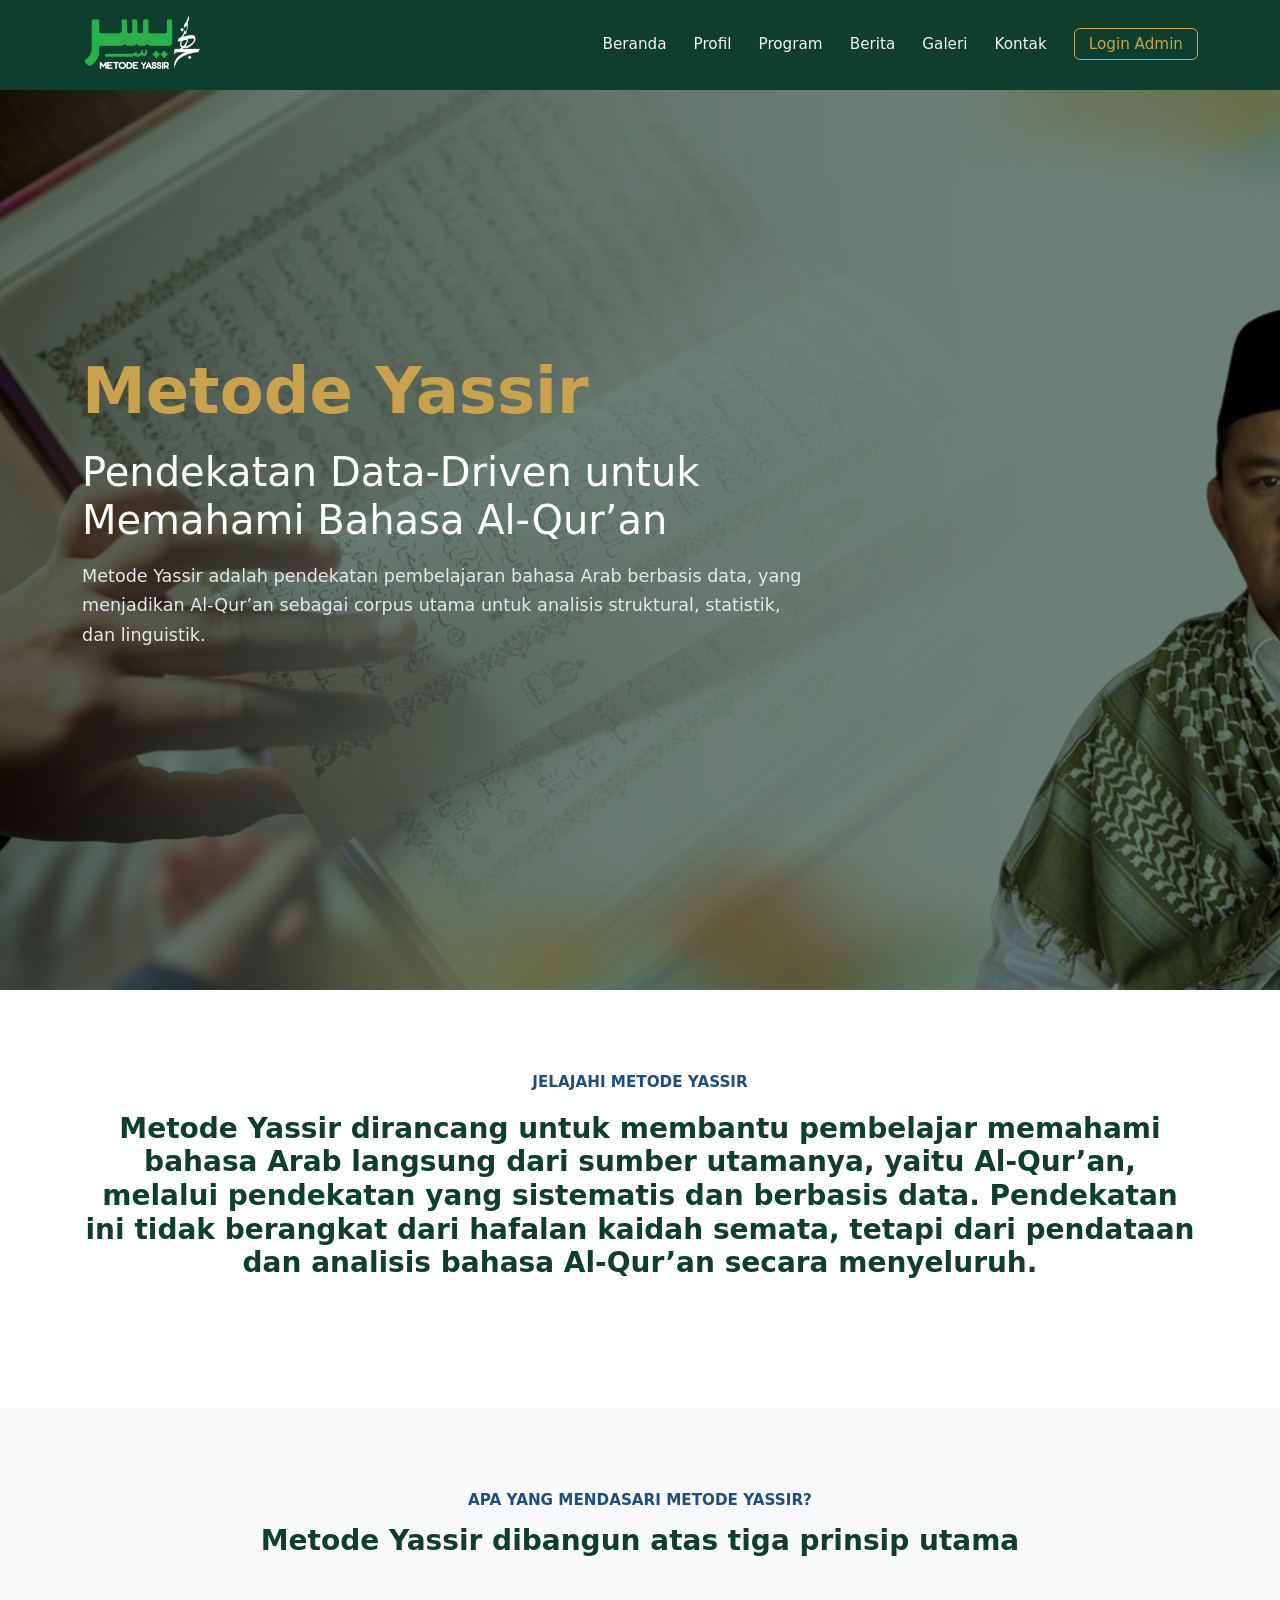
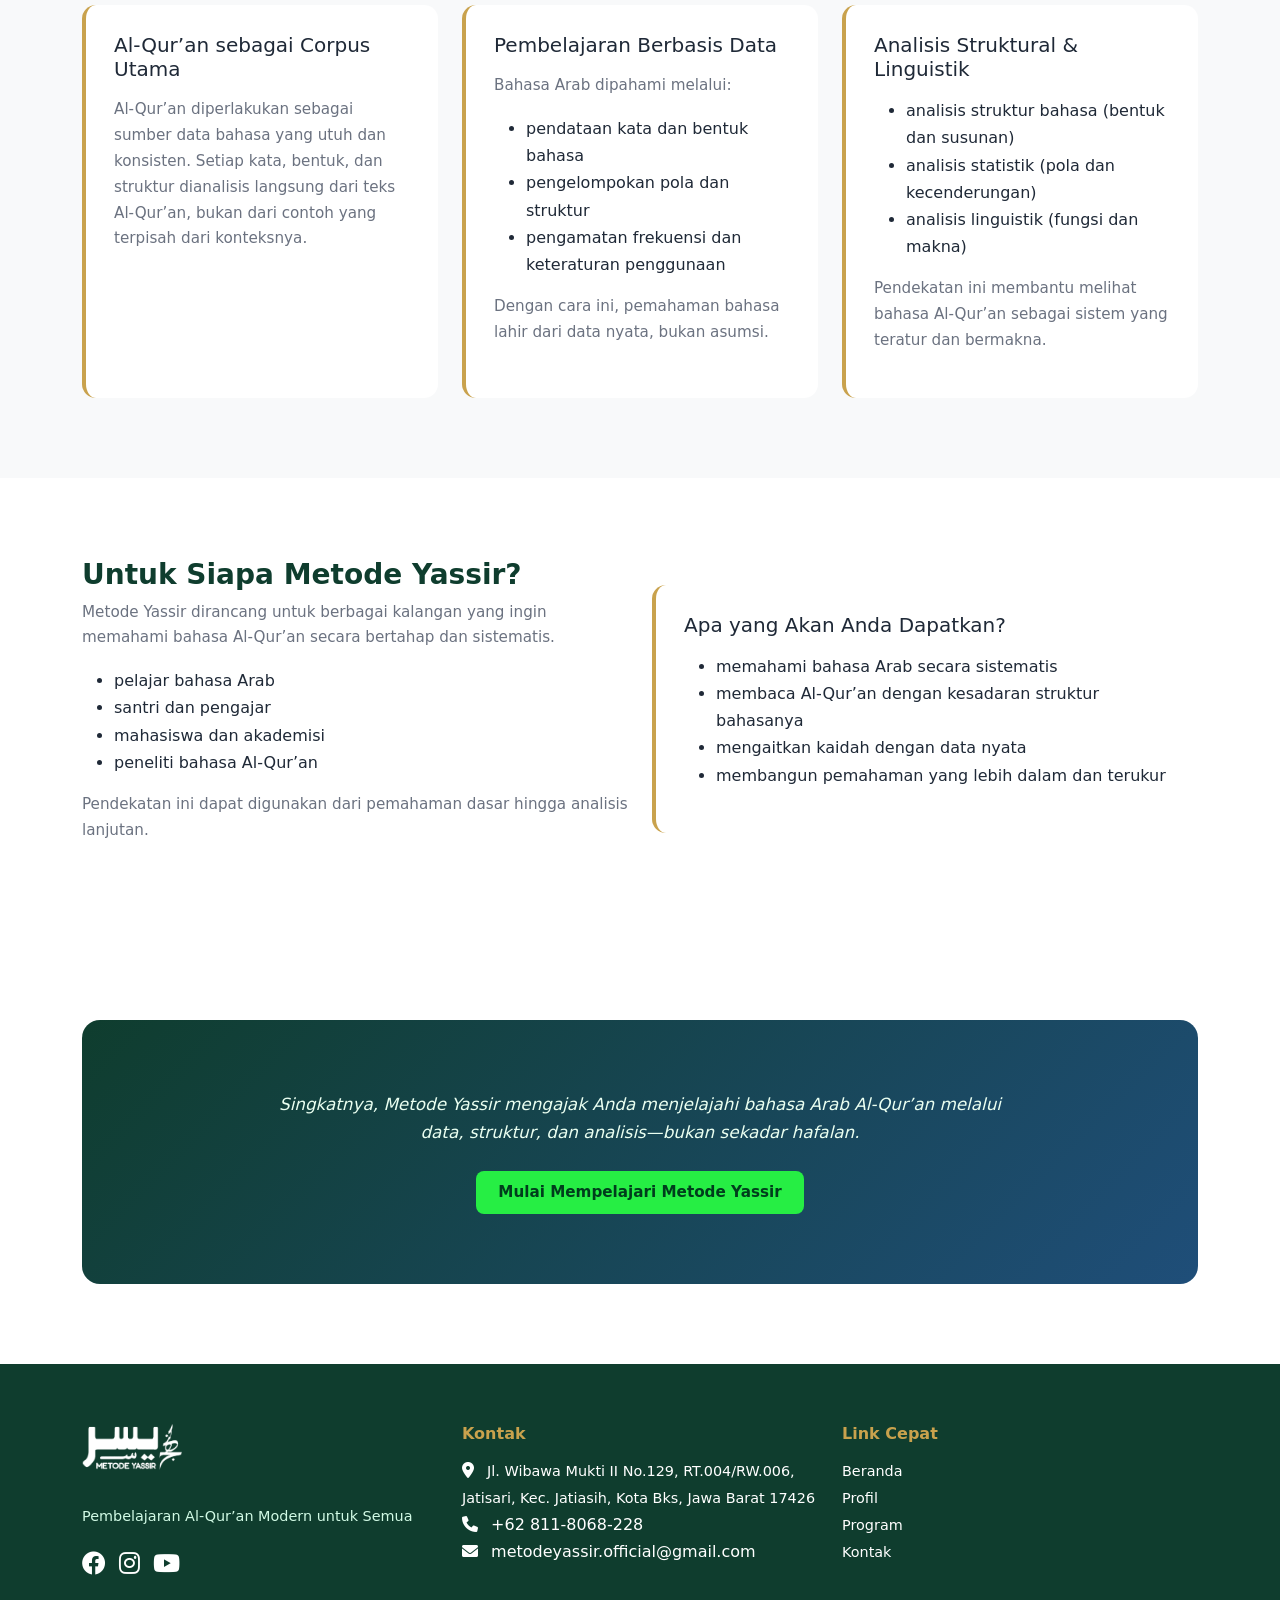
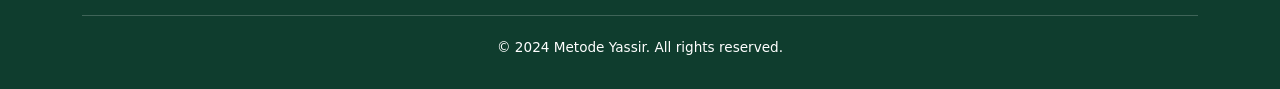
==== jelajahi.html @ 5f18600d "perbaikan" ====
<!DOCTYPE html>
<html lang="id">
<head>
  <meta charset="UTF-8">
  <title>Metode Yassir</title>
  <meta name="viewport" content="width=device-width, initial-scale=1">

  <!-- BOOTSTRAP -->
  <link href="https://cdn.jsdelivr.net/npm/bootstrap@5.3.3/dist/css/bootstrap.min.css" rel="stylesheet">
  <link rel="stylesheet" href="https://cdnjs.cloudflare.com/ajax/libs/font-awesome/6.0.0/css/all.min.css">

  <!-- CUSTOM CSS -->
  <link rel="stylesheet" href="style.css">
</head>
<body>

<!-- ================= NAVBAR ================= -->
<header class="navbar" style="background-color: #0F3D2E;">
  <div class="container d-flex justify-content-between align-items-center ">
    <div class="logo"><img src="image/12.png" alt="Logo Yassir" style="width: 120px; height: auto;"></div>
    <button class="nav-toggle d-lg-none" aria-label="Toggle navigation"><i class="fas fa-bars"></i></button>
    <nav class="text-white">
      <a href="index.html">Beranda</a>
      <a href="#">Profil</a>
      <a href="#">Program</a>
      <a href="#">Berita</a>
      <a href="#">Galeri</a>
      <a href="#">Kontak</a>
      <a href="#" class="btn-outline">Login Admin</a>
    </nav>
  </div>
</header>

<!-- ================= HERO ================= -->
<section class="hero" style="background-image: url('image/hero-bg.jpeg'); background-size: cover; background-blend-mode: overlay; background-color: rgba(30, 43, 38, 0.75);">
  <div class="hero-overlay">
    <div class="container">
      <div class="row align-items-center">
        
        <!-- HERO CONTENT -->
        <div class="col-lg-8 hero-content">
          <h1> Metode Yassir</h1>
          <h2>
           Pendekatan Data-Driven untuk Memahami Bahasa Al-Qur’an
          </h2>
          <p>
            <!-- class="hero-desc" (ini untuk menghilangkan tulisan) -->
           Metode Yassir adalah pendekatan pembelajaran bahasa Arab berbasis data, yang menjadikan Al-Qur’an sebagai corpus utama untuk analisis struktural, statistik, dan linguistik.
          </p>
        </div>
      </div>
    </div>
  </div>
</section>

<section class="section">
  <div class="container">
    <div class="text-center mb-5">
      <div class="section-title">Jelajahi Metode Yassir</div>
      <p class="mt-3 mx-auto" style="max-width:800px;">
        <h3>Metode Yassir dirancang untuk membantu pembelajar memahami bahasa Arab
        langsung dari sumber utamanya, yaitu Al-Qur’an, melalui pendekatan yang
        sistematis dan berbasis data. Pendekatan ini tidak berangkat dari hafalan
        kaidah semata, tetapi dari pendataan dan analisis bahasa Al-Qur’an secara
        menyeluruh.</h3>
      </p>
    </div>
  </div>
</section>

<section class="section bg-light">
  <div class="container">
    <div class="text-center mb-5">
        <div class="section-title">Apa yang Mendasari Metode Yassir?</div>
        <h3>Metode Yassir dibangun atas tiga prinsip utama</h3>
    </div>

    
    <div class="row g-4">
      <!-- Prinsip 1 -->
      <div class="col-md-4">
        <div class="card-custom h-100">
          <h5 class="mb-3">Al-Qur’an sebagai Corpus Utama</h5>
          <p>
            Al-Qur’an diperlakukan sebagai sumber data bahasa yang utuh dan konsisten.
            Setiap kata, bentuk, dan struktur dianalisis langsung dari teks Al-Qur’an,
            bukan dari contoh yang terpisah dari konteksnya.
          </p>
        </div>
      </div>

      <!-- Prinsip 2 -->
      <div class="col-md-4">
        <div class="card-custom h-100">
          <h5 class="mb-3">Pembelajaran Berbasis Data</h5>
          <p>Bahasa Arab dipahami melalui:</p>
          <ul>
            <li>pendataan kata dan bentuk bahasa</li>
            <li>pengelompokan pola dan struktur</li>
            <li>pengamatan frekuensi dan keteraturan penggunaan</li>
          </ul>
          <p>
            Dengan cara ini, pemahaman bahasa lahir dari data nyata, bukan asumsi.
          </p>
        </div>
      </div>

      <!-- Prinsip 3 -->
      <div class="col-md-4">
        <div class="card-custom h-100">
          <h5 class="mb-3">Analisis Struktural & Linguistik</h5>
          <ul>
            <li>analisis struktur bahasa (bentuk dan susunan)</li>
            <li>analisis statistik (pola dan kecenderungan)</li>
            <li>analisis linguistik (fungsi dan makna)</li>
          </ul>
          <p>
            Pendekatan ini membantu melihat bahasa Al-Qur’an sebagai sistem yang
            teratur dan bermakna.
          </p>
        </div>
      </div>
    </div>
  </div>
</section>

<section class="section">
  <div class="container">
    <div class="row align-items-center">
      <div class="col-lg-6 mb-4 mb-lg-0">
        <h3>Untuk Siapa Metode Yassir?</h3>
        <p>
          Metode Yassir dirancang untuk berbagai kalangan yang ingin memahami
          bahasa Al-Qur’an secara bertahap dan sistematis.
        </p>
        <ul>
          <li>pelajar bahasa Arab</li>
          <li>santri dan pengajar</li>
          <li>mahasiswa dan akademisi</li>
          <li>peneliti bahasa Al-Qur’an</li>
        </ul>
        <p>
          Pendekatan ini dapat digunakan dari pemahaman dasar hingga analisis lanjutan.
        </p>
      </div>

      <div class="col-lg-6">
        <div class="card-custom">
          <h5>Apa yang Akan Anda Dapatkan?</h5>
          <ul class="mt-3">
            <li>memahami bahasa Arab secara sistematis</li>
            <li>membaca Al-Qur’an dengan kesadaran struktur bahasanya</li>
            <li>mengaitkan kaidah dengan data nyata</li>
            <li>membangun pemahaman yang lebih dalam dan terukur</li>
          </ul>
        </div>
      </div>
    </div>
  </div>
</section>

<section class="section">
  <div class="container">
    <div class="cta">
      <p>
        Singkatnya, Metode Yassir mengajak Anda menjelajahi bahasa Arab Al-Qur’an
        melalui data, struktur, dan analisis—bukan sekadar hafalan.
      </p>
      <a href="#" class="btn btn-primary mt-4">Mulai Mempelajari Metode Yassir</a>
    </div>
  </div>
</section>



<!-- ================= FOOTER ================= -->
<footer class="footer">
  <div class="container">
    <div class="row">
      <div class="col-md-4">
        <h6><img src="image/logo-putih.png" alt="" style="width: 100px; height: auto; margin-bottom: 20px;"></h6>
        <p>Pembelajaran Al-Qur’an Modern untuk Semua</p>
        <div class="social-links">
            <a href="https://www.facebook.com/metode.yassir.75/" class="text-white me-2"><i class="fab fa-facebook"></i></a>
            <a href="https://www.instagram.com/metodeyassirofficial/" class="text-white me-2"><i class="fab fa-instagram"></i></a>
            <a href="https://www.youtube.com/@metodeyassir" class="text-white me-2"><i class="fab fa-youtube"></i></a>
        </div>
      </div>

       <div class="col-md-4">
            <h6 class="text-yellow">Kontak</h6>
            <ul class="list-unstyled">
                <li><i class="fas fa-map-marker-alt me-2"></i> <a href="https://www.google.com/maps/place/Metode+Yassir/@-6.300304,106.808999,15z/data=!4m6!3m5!1s0x2e69f7b9c6c8b4c9:0x9d3d4b5a2e2f4a4!8m2!3d-6.300304!4d106.808999!16s%2Fg%2F1t2r8r5?entry=ttu" class="text-white text-decoration: none" target="_blank" >Jl. Wibawa Mukti II No.129, RT.004/RW.006, Jatisari, Kec. Jatiasih, Kota Bks, Jawa Barat 17426 </a></li>
                <li><i class="fas fa-phone me-2"></i> +62 811-8068-228</li>
                <li><i class="fas fa-envelope me-2"></i> metodeyassir.official@gmail.com</li>
            </ul>
        </div>
        <div class="col-md-4">
            <h6 class="text-yellow link-cepat">Link Cepat</h6>
            <ul class="list-unstyled link-cepat">
                <li><a href="index.html" class="text-white">Beranda</a></li>
                <li><a href="profil.html" class="text-white">Profil</a></li>
                <li><a href="program.html" class="text-white">Program</a></li>
                <li><a href="kontak.html" class="text-white">Kontak</a></li>
            </ul>
        </div>
    </div>

    <div class="footer-bottom">
      © 2024 Metode Yassir. All rights reserved.
    </div>
  </div>
</footer>

<script>
  (function(){
    const navToggle = document.querySelector('.nav-toggle');
    const navbar = document.querySelector('.navbar');
    const navLinks = document.querySelectorAll('.navbar nav a');
    if (!navToggle || !navbar) return;
    navToggle.addEventListener('click', function(){
      navbar.classList.toggle('open');
    });
    navLinks.forEach(function(link){
      link.addEventListener('click', function(){
        navbar.classList.remove('open');
      });
    });
  })();
</script>

</body>
</html>
---- style.css ----
/* ===============================
   ROOT & GLOBAL
================================ */
:root {
  --primary: #0F3D2E;
  --primary-button1: #0F3D2E;
  --primary-accent: #C9A24D;
  --highlight: #26ee44;
  --academic: #1F4E79;

  --text-dark: #1f2937;
  --text-bright: #f3f4f6;
  --text-muted: #6b7280;
  --bg-soft: #f9fafb;
}

body {
  font-family: 'Segoe UI', system-ui, -apple-system, sans-serif;
  color: var(--text-dark);
  background-color: #ffffff;
  line-height: 1.7;
}

/* ===============================
   NAVBAR
================================ */
.navbar {
  background: #ffffff;
  border-bottom: 2px solid var(--primary);
  padding: 14px 0;
}

.navbar .logo {
  font-weight: 700;
  font-size: 1.4rem;
  color: var(--primary);
}

.navbar nav a {
  margin-left: 22px;
  font-size: 0.95rem;
  color: var(--text-bright);
  text-decoration: none;
}

.navbar nav a:hover {
  color: var(--primary-accent);
}

.btn-outline {
  padding: 6px 14px;
  border: 1px solid var(--primary-accent);
  border-radius: 6px;
  color: var(--primary-accent) !important;
  font-size: 0.9rem;
}

.btn-outline:hover {
  background: var(--primary-accent);
  color: #fff !important;
}

/* ===============================
   HERO SECTION
================================ */


.hero {
  height: 100vh;
  background: linear-gradient(
      rgba(15, 61, 46, 0.75),
      rgba(15, 61, 46, 0.75)
    ),
    /* url('hero.jpg') center/cover no-repeat; */
}

.hero-overlay {
  height: 100%;
  display: flex;
  align-items: center;
}

.hero-content {
  max-width: 900px;
  color: #ffffff;
}

.hero h1 {
  font-size: 4rem;
  font-weight: 700;
  color: var(--primary-accent);
  margin-top: -60px;
}

.hero h2 {
  font-size: 2.5rem;
  font-weight: 400;
  margin: 18px 0;
}

.hero p {
  font-size: 1.1rem;
  color: #e5e7eb;
}


/* ===============================
   BUTTONS
================================ */
.btn-primary {
  background: var(--highlight);
  border: none;
  color: #003d1c;
  padding: 10px 22px;
  border-radius: 8px;
  font-size: 0.95rem;
  font-weight: 600;
}

.btn-primary:hover {
  background: #1dd63a;
}

.btn-secondary {
  background: transparent;
  border: 1px solid var(--primary-accent);
  padding: 10px 22px;
  border-radius: 8px;
  color: white;
  margin-left: 10px;
}

.btn-secondary:hover {
  background: var(--primary-accent);
  color: #ffffff;
}

.btn-primary-button1 {
  background: var(--primary-button1);
  border: 1px solid white;
  color: #ffffff;
  padding: 10px 22px;
  border-radius: 8px;
  font-size: 0.95rem;
  font-weight: 600;
}

.btn-primary-button1:hover {
  background: #C9A24D;
  border-radius: 8px;
}
/* ===============================
   SECTION
================================ */
.section {
  padding: 80px 0;
}

.section-title {
  color: var(--academic);
  font-weight: 600;
  font-size: 0.95rem;
  text-transform: uppercase;
  margin-bottom: 10px;
}

.section h3 {
  color: var(--primary);
  font-weight: 600;
}

.section p {
  color: var(--text-muted);
  font-size: 0.95rem;
}

/* ===============================
   CARD
================================ */
.card-custom {
  background: #ffffff;
  border-radius: 14px;
  padding: 28px;
  border-left: 4px solid var(--primary-accent);
  height: 100%;
  transition: 0.3s ease;
}

.card-custom:hover {
  transform: translateY(-4px);
  box-shadow: 0 12px 28px rgba(15, 61, 46, 0.12);
}

.card-number {
  width: 38px;
  height: 38px;
  background: var(--primary);
  color: var(--primary-accent);
  border-radius: 50%;
  display: flex;
  align-items: center;
  justify-content: center;
  font-weight: 700;
  margin-bottom: 14px;
}

/* ===============================
   CTA
================================ */
.cta {
  background: linear-gradient(135deg, #0F3D2E, #1F4E79);
  padding: 70px 20px;
  border-radius: 18px;
  text-align: center;
}

.cta p {
  font-size: 1.05rem;
  font-style: italic;
  color: #eafff1;
  max-width: 760px;
  margin: auto;
}

/* ===============================
   FOOTER
================================ */
.footer {
  background: var(--primary);
  color: #ffffff;
  padding: 60px 0 30px;
}

.footer h6 {
  font-weight: 600;
  margin-bottom: 14px;
  color: var(--primary-accent);
}

.footer p,
.footer a {
  font-size: 0.9rem;
  color: #d1fae5;
  text-decoration: none;
}

.footer a:hover {
  text-decoration: underline;
  color: var(--highlight);
}

.footer-bottom {
  border-top: 1px solid rgba(255,255,255,0.2);
  margin-top: 30px;
  padding-top: 20px;
  font-size: 0.85rem;
  text-align: center;
}

.social-links a {
    font-size: 1.5rem;
    margin-right: 1rem;
}

/* ===============================
   RESPONSIVE
================================ */

/* ====== LARGE DESKTOP (≥1400px) ====== */
@media screen and (min-width: 1400px) {
  .hero h1 {
    font-size: 4.5rem;
  }

  .hero h2 {
    font-size: 2.7rem;
  }

  .hero-content {
    max-width: 1000px;
  }
}

/* ====== DESKTOP / LAPTOP (≤1200px) ====== */
@media screen and (max-width: 1200px) {
  .hero h1 {
    font-size: 3.5rem;
  }

  .hero h2 {
    font-size: 2.2rem;
  }

  .hero-content {
    max-width: 800px;
  }
}

/* ====== TABLET LANDSCAPE (≤992px) ====== */
@media screen and (max-width: 992px) {
  .hero {
    height: auto;
    padding: 120px 0;
  }

  .hero h1 {
    font-size: 3rem;
    margin-top: 0;
  }

  .hero h2 {
    font-size: 1.8rem;
  }

  .hero p {
    font-size: 1rem;
  }

  .section {
    padding: 60px 0;
  }

  .navbar nav a {
    margin-left: 14px;
  }
}

/* ====== TABLET PORTRAIT (≤768px) ====== */
@media screen and (max-width: 768px) {
  .hero {
    padding: 100px 0 80px;
    text-align: center;
  }

  .hero-overlay {
    align-items: flex-start;
  }

  .hero-content {
    max-width: 100%;
  }

  .hero h1 {
    font-size: 2.4rem;
  }

  .hero h2 {
    font-size: 1.4rem;
  }

  .hero p {
    font-size: 0.95rem;
  }

  .btn-secondary {
    margin-left: 0;
    margin-top: 10px;
  }

  .card-custom {
    padding: 22px;
  }

  .cta {
    padding: 50px 20px;
  }

  .cta p {
    font-size: 1rem;
  }

  /* Hide specific hero paragraph on tablet/phone */
  .hero-desc {
    display: none;
  }

  /* Mobile navbar: show toggle, hide inline nav */
  .navbar {
    position: relative;
  }

  .navbar nav {
    display: none;
  }

  /* When navbar has .open, show a stacked mobile menu */
  .navbar.open nav {
    display: block;
    position: absolute;
    left: 0;
    right: 0;
    top: 100%;
    background: rgba(15, 61, 46, 0.98);
    padding: 12px 16px 18px;
    z-index: 60;
  }

  .navbar.open nav a {
    display: block;
    margin: 10px 0;
    color: #fff;
    font-size: 1rem;
  }

  .navbar.open .btn-outline {
    display: inline-block;
    margin-top: 8px;
  }
}

/* ====== MOBILE (≤576px) ====== */
@media screen and (max-width: 576px) {
  body {
    line-height: 1.6;
  }

  .hero {
    padding: 90px 0 70px;
  }

  .hero h1 {
    font-size: 2rem;
  }

  .hero h2 {
    font-size: 1.2rem;
  }

  .hero p {
    font-size: 0.9rem;
  }

  .btn-primary,
  .btn-secondary,
  .btn-primary-button1 {
    width: 100%;
    text-align: center;
  }

  .section {
    padding: 50px 0;
  }

  .footer {
    text-align: center;
  }

  .social-links {
    margin-top: 20px;
  }

  .social-links a {
    margin-right: 0.75rem;
  }
}

/* ====== SMALL MOBILE (≤400px) ====== */
@media screen and (max-width: 400px) {
  .hero h1 {
    font-size: 1.8rem;
  }

  .hero h2 {
    font-size: 1.05rem;
  }

  .hero p {
    font-size: 0.85rem;
  }
}
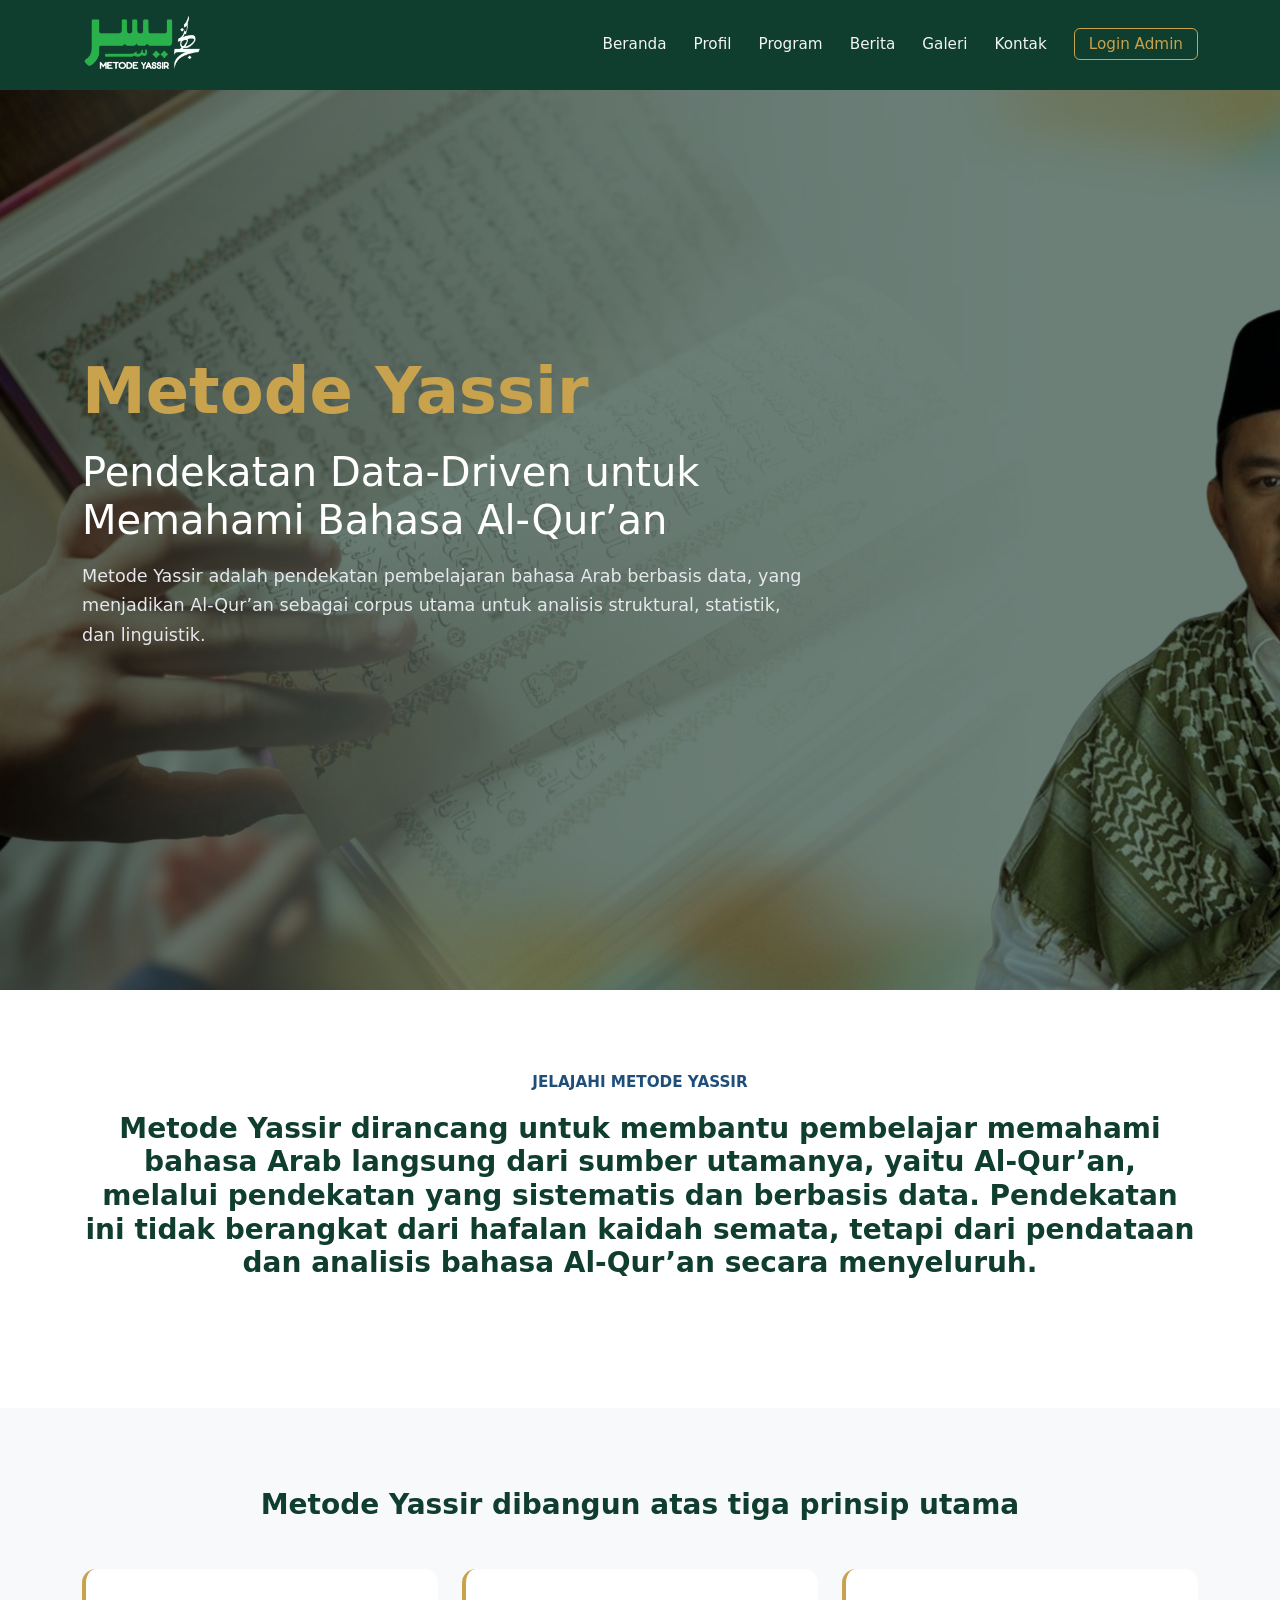
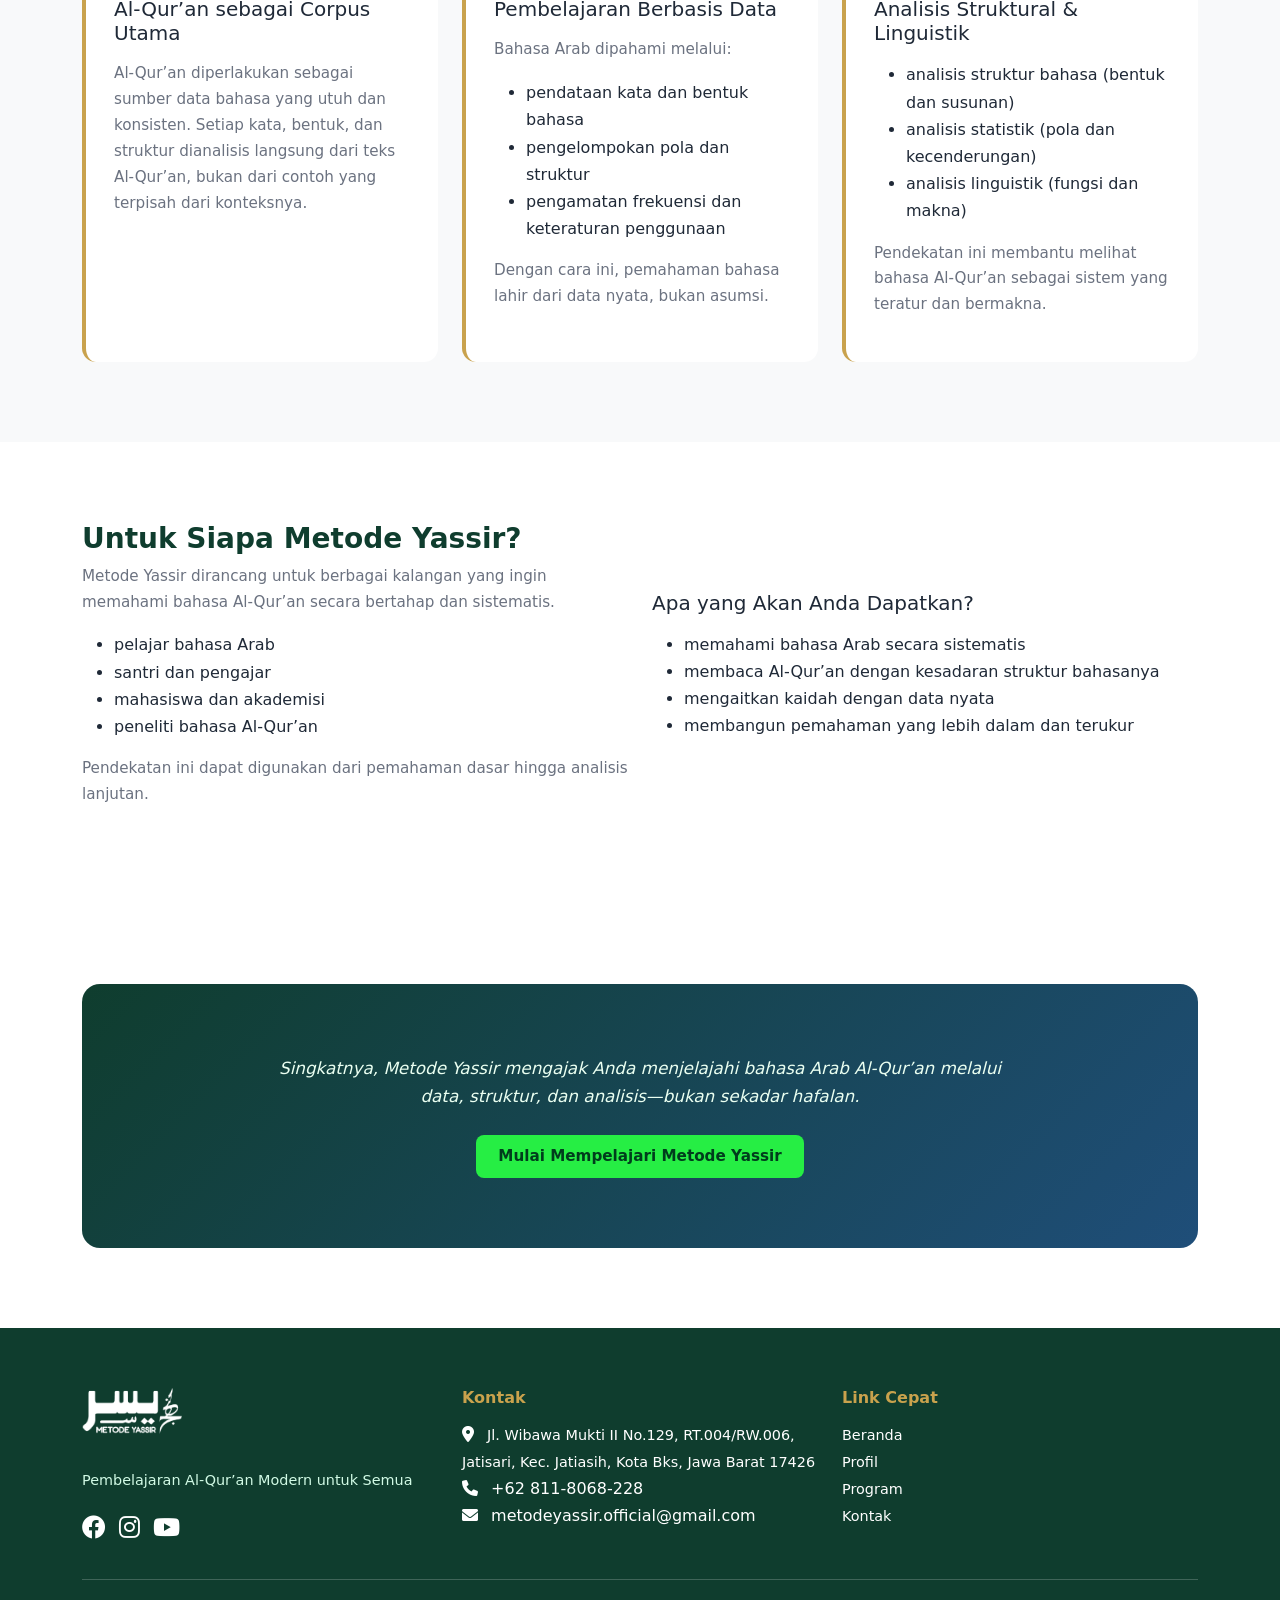
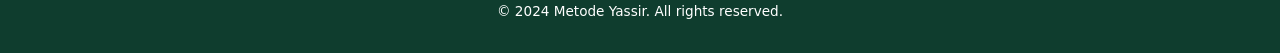
==== commit cd6a8ec8: "modifikasi" ====
--- a/jelajahi.html
+++ b/jelajahi.html
@@ -33,183 +33,166 @@
 
 <!-- ================= HERO ================= -->
 <section class="hero" style="background-image: url('image/hero-bg.jpeg'); background-size: cover; background-blend-mode: overlay; background-color: rgba(30, 43, 38, 0.75);">
-  <div class="hero-overlay">
-    <div class="container">
-      <div class="row align-items-center">
-        
-        <!-- HERO CONTENT -->
-        <div class="col-lg-8 hero-content">
-          <h1> Metode Yassir</h1>
-          <h2>
-           Pendekatan Data-Driven untuk Memahami Bahasa Al-Qur’an
-          </h2>
-          <p>
-            <!-- class="hero-desc" (ini untuk menghilangkan tulisan) -->
-           Metode Yassir adalah pendekatan pembelajaran bahasa Arab berbasis data, yang menjadikan Al-Qur’an sebagai corpus utama untuk analisis struktural, statistik, dan linguistik.
-          </p>
-        </div>
-      </div>
-    </div>
-  </div>
+    <div class="hero-overlay">
+        <div class="container">
+            <div class="row align-items-center">
+
+                <!-- HERO CONTENT -->
+                <div class="col-lg-8 hero-content">
+                    <h1> Metode Yassir</h1>
+                    <h2>Pendekatan Data-Driven untuk Memahami Bahasa Al-Qur’an</h2>
+                    <p class="hero-desc"><!-- class="hero-desc" (ini untuk menghilangkan tulisan) -->Metode Yassir adalah pendekatan pembelajaran bahasa Arab berbasis data, yang menjadikan Al-Qur’an sebagai corpus utama untuk analisis struktural, statistik, dan linguistik.</p>
+                </div>
+            </div>
+        </div>
+    </div>
 </section>
 
 <section class="section">
-  <div class="container">
+<div class="container">
     <div class="text-center mb-5">
-      <div class="section-title">Jelajahi Metode Yassir</div>
-      <p class="mt-3 mx-auto" style="max-width:800px;">
-        <h3>Metode Yassir dirancang untuk membantu pembelajar memahami bahasa Arab
-        langsung dari sumber utamanya, yaitu Al-Qur’an, melalui pendekatan yang
-        sistematis dan berbasis data. Pendekatan ini tidak berangkat dari hafalan
-        kaidah semata, tetapi dari pendataan dan analisis bahasa Al-Qur’an secara
-        menyeluruh.</h3>
-      </p>
-    </div>
-  </div>
+        <div class="section-title">Jelajahi Metode Yassir</div>
+        <p class="mt-3 mx-auto" style="max-width:800px;">
+            <h3>Metode Yassir dirancang untuk membantu pembelajar memahami bahasa Arab
+            langsung dari sumber utamanya, yaitu Al-Qur’an, melalui pendekatan yang
+            sistematis dan berbasis data. Pendekatan ini tidak berangkat dari hafalan
+            kaidah semata, tetapi dari pendataan dan analisis bahasa Al-Qur’an secara
+            menyeluruh.</h3>
+        </p>
+    </div>
+</div>
 </section>
 
 <section class="section bg-light">
-  <div class="container">
-    <div class="text-center mb-5">
-        <div class="section-title">Apa yang Mendasari Metode Yassir?</div>
-        <h3>Metode Yassir dibangun atas tiga prinsip utama</h3>
-    </div>
-
-    
-    <div class="row g-4">
-      <!-- Prinsip 1 -->
-      <div class="col-md-4">
-        <div class="card-custom h-100">
-          <h5 class="mb-3">Al-Qur’an sebagai Corpus Utama</h5>
-          <p>
-            Al-Qur’an diperlakukan sebagai sumber data bahasa yang utuh dan konsisten.
-            Setiap kata, bentuk, dan struktur dianalisis langsung dari teks Al-Qur’an,
-            bukan dari contoh yang terpisah dari konteksnya.
-          </p>
-        </div>
-      </div>
-
-      <!-- Prinsip 2 -->
-      <div class="col-md-4">
-        <div class="card-custom h-100">
-          <h5 class="mb-3">Pembelajaran Berbasis Data</h5>
-          <p>Bahasa Arab dipahami melalui:</p>
-          <ul>
-            <li>pendataan kata dan bentuk bahasa</li>
-            <li>pengelompokan pola dan struktur</li>
-            <li>pengamatan frekuensi dan keteraturan penggunaan</li>
-          </ul>
-          <p>
-            Dengan cara ini, pemahaman bahasa lahir dari data nyata, bukan asumsi.
-          </p>
-        </div>
-      </div>
-
-      <!-- Prinsip 3 -->
-      <div class="col-md-4">
-        <div class="card-custom h-100">
-          <h5 class="mb-3">Analisis Struktural & Linguistik</h5>
-          <ul>
-            <li>analisis struktur bahasa (bentuk dan susunan)</li>
-            <li>analisis statistik (pola dan kecenderungan)</li>
-            <li>analisis linguistik (fungsi dan makna)</li>
-          </ul>
-          <p>
-            Pendekatan ini membantu melihat bahasa Al-Qur’an sebagai sistem yang
-            teratur dan bermakna.
-          </p>
-        </div>
-      </div>
-    </div>
-  </div>
+    <div class="container">
+        <div class="text-center mb-5">
+            <!-- <div class="section-title">Apa yang Mendasari Metode Yassir?</div> -->
+            <h3>Metode Yassir dibangun atas tiga prinsip utama</h3>
+        </div>
+
+
+        <div class="row g-4">
+            <!-- Prinsip 1 -->
+            <div class="col-md-4">
+                <div class="card-custom h-100">
+                    <h5 class="mb-3">Al-Qur’an sebagai Corpus Utama</h5>
+                    <p>
+                        Al-Qur’an diperlakukan sebagai sumber data bahasa yang utuh dan konsisten.
+                        Setiap kata, bentuk, dan struktur dianalisis langsung dari teks Al-Qur’an,
+                        bukan dari contoh yang terpisah dari konteksnya.
+                    </p>
+                </div>
+            </div>
+
+            <!-- Prinsip 2 -->
+            <div class="col-md-4">
+                <div class="card-custom h-100">
+                    <h5 class="mb-3">Pembelajaran Berbasis Data</h5>
+                    <p>Bahasa Arab dipahami melalui:</p>
+                    <ul>
+                        <li>pendataan kata dan bentuk bahasa</li>
+                        <li>pengelompokan pola dan struktur</li>
+                        <li>pengamatan frekuensi dan keteraturan penggunaan</li>
+                    </ul>
+                    <p>Dengan cara ini, pemahaman bahasa lahir dari data nyata, bukan asumsi.</p>
+                </div>
+            </div>
+
+            <!-- Prinsip 3 -->
+            <div class="col-md-4">
+                <div class="card-custom h-100">
+                    <h5 class="mb-3">Analisis Struktural & Linguistik</h5>
+                    <ul>
+                        <li>analisis struktur bahasa (bentuk dan susunan)</li>
+                        <li>analisis statistik (pola dan kecenderungan)</li>
+                        <li>analisis linguistik (fungsi dan makna)</li>
+                    </ul>
+                    <p>Pendekatan ini membantu melihat bahasa Al-Qur’an sebagai sistem yang teratur dan bermakna.</p>
+                </div>
+            </div>
+        </div>
+    </div>
 </section>
 
 <section class="section">
-  <div class="container">
-    <div class="row align-items-center">
-      <div class="col-lg-6 mb-4 mb-lg-0">
-        <h3>Untuk Siapa Metode Yassir?</h3>
-        <p>
-          Metode Yassir dirancang untuk berbagai kalangan yang ingin memahami
-          bahasa Al-Qur’an secara bertahap dan sistematis.
-        </p>
-        <ul>
-          <li>pelajar bahasa Arab</li>
-          <li>santri dan pengajar</li>
-          <li>mahasiswa dan akademisi</li>
-          <li>peneliti bahasa Al-Qur’an</li>
-        </ul>
-        <p>
-          Pendekatan ini dapat digunakan dari pemahaman dasar hingga analisis lanjutan.
-        </p>
-      </div>
-
-      <div class="col-lg-6">
-        <div class="card-custom">
-          <h5>Apa yang Akan Anda Dapatkan?</h5>
-          <ul class="mt-3">
-            <li>memahami bahasa Arab secara sistematis</li>
-            <li>membaca Al-Qur’an dengan kesadaran struktur bahasanya</li>
-            <li>mengaitkan kaidah dengan data nyata</li>
-            <li>membangun pemahaman yang lebih dalam dan terukur</li>
-          </ul>
-        </div>
-      </div>
-    </div>
-  </div>
+    <div class="container">
+        <div class="row align-items-center">
+            <div class="col-lg-6 mb-4 mb-lg-0">
+                <h3>Untuk Siapa Metode Yassir?</h3>
+                <p> Metode Yassir dirancang untuk berbagai kalangan yang ingin memahami bahasa Al-Qur’an secara bertahap dan sistematis.</p>
+                <ul>
+                    <li>pelajar bahasa Arab</li>
+                    <li>santri dan pengajar</li>
+                    <li>mahasiswa dan akademisi</li>
+                    <li>peneliti bahasa Al-Qur’an</li>
+                </ul>
+                <p>Pendekatan ini dapat digunakan dari pemahaman dasar hingga analisis lanjutan.</p>
+            </div>
+
+            <div class="col-lg-6">
+                <h5>Apa yang Akan Anda Dapatkan?</h5>
+                <ul class="mt-3">
+                    <li>memahami bahasa Arab secara sistematis</li>
+                    <li>membaca Al-Qur’an dengan kesadaran struktur bahasanya</li>
+                    <li>mengaitkan kaidah dengan data nyata</li>
+                    <li>membangun pemahaman yang lebih dalam dan terukur</li>
+                </ul>
+            </div>
+        </div>
+    </div>
 </section>
 
 <section class="section">
-  <div class="container">
-    <div class="cta">
-      <p>
-        Singkatnya, Metode Yassir mengajak Anda menjelajahi bahasa Arab Al-Qur’an
-        melalui data, struktur, dan analisis—bukan sekadar hafalan.
-      </p>
-      <a href="#" class="btn btn-primary mt-4">Mulai Mempelajari Metode Yassir</a>
-    </div>
-  </div>
+    <div class="container">
+        <div class="cta">
+            <p>
+                Singkatnya, Metode Yassir mengajak Anda menjelajahi bahasa Arab Al-Qur’an
+                melalui data, struktur, dan analisis—bukan sekadar hafalan.
+            </p>
+            <a href="#" class="btn btn-primary mt-4">Mulai Mempelajari Metode Yassir</a>
+        </div>
+    </div>
 </section>
 
 
 
 <!-- ================= FOOTER ================= -->
 <footer class="footer">
-  <div class="container">
-    <div class="row">
-      <div class="col-md-4">
-        <h6><img src="image/logo-putih.png" alt="" style="width: 100px; height: auto; margin-bottom: 20px;"></h6>
-        <p>Pembelajaran Al-Qur’an Modern untuk Semua</p>
-        <div class="social-links">
-            <a href="https://www.facebook.com/metode.yassir.75/" class="text-white me-2"><i class="fab fa-facebook"></i></a>
-            <a href="https://www.instagram.com/metodeyassirofficial/" class="text-white me-2"><i class="fab fa-instagram"></i></a>
-            <a href="https://www.youtube.com/@metodeyassir" class="text-white me-2"><i class="fab fa-youtube"></i></a>
-        </div>
-      </div>
-
-       <div class="col-md-4">
-            <h6 class="text-yellow">Kontak</h6>
-            <ul class="list-unstyled">
-                <li><i class="fas fa-map-marker-alt me-2"></i> <a href="https://www.google.com/maps/place/Metode+Yassir/@-6.300304,106.808999,15z/data=!4m6!3m5!1s0x2e69f7b9c6c8b4c9:0x9d3d4b5a2e2f4a4!8m2!3d-6.300304!4d106.808999!16s%2Fg%2F1t2r8r5?entry=ttu" class="text-white text-decoration: none" target="_blank" >Jl. Wibawa Mukti II No.129, RT.004/RW.006, Jatisari, Kec. Jatiasih, Kota Bks, Jawa Barat 17426 </a></li>
-                <li><i class="fas fa-phone me-2"></i> +62 811-8068-228</li>
-                <li><i class="fas fa-envelope me-2"></i> metodeyassir.official@gmail.com</li>
-            </ul>
-        </div>
-        <div class="col-md-4">
-            <h6 class="text-yellow link-cepat">Link Cepat</h6>
-            <ul class="list-unstyled link-cepat">
-                <li><a href="index.html" class="text-white">Beranda</a></li>
-                <li><a href="profil.html" class="text-white">Profil</a></li>
-                <li><a href="program.html" class="text-white">Program</a></li>
-                <li><a href="kontak.html" class="text-white">Kontak</a></li>
-            </ul>
-        </div>
-    </div>
-
-    <div class="footer-bottom">
-      © 2024 Metode Yassir. All rights reserved.
-    </div>
-  </div>
+    <div class="container">
+        <div class="row">
+            <div class="col-md-4">
+                <h6><img src="image/logo-putih.png" alt="" style="width: 100px; height: auto; margin-bottom: 20px;"></h6>
+                <p>Pembelajaran Al-Qur’an Modern untuk Semua</p>
+                <div class="social-links">
+                    <a href="https://www.facebook.com/metode.yassir.75/" class="text-white me-2"><i class="fab fa-facebook"></i></a>
+                    <a href="https://www.instagram.com/metodeyassirofficial/" class="text-white me-2"><i class="fab fa-instagram"></i></a>
+                    <a href="https://www.youtube.com/@metodeyassir" class="text-white me-2"><i class="fab fa-youtube"></i></a>
+                </div>
+            </div>
+
+            <div class="col-md-4">
+                <h6 class="text-yellow">Kontak</h6>
+                <ul class="list-unstyled">
+                    <li><i class="fas fa-map-marker-alt me-2"></i> <a href="https://www.google.com/maps/place/Metode+Yassir/@-6.300304,106.808999,15z/data=!4m6!3m5!1s0x2e69f7b9c6c8b4c9:0x9d3d4b5a2e2f4a4!8m2!3d-6.300304!4d106.808999!16s%2Fg%2F1t2r8r5?entry=ttu" class="text-white text-decoration: none" target="_blank" >Jl. Wibawa Mukti II No.129, RT.004/RW.006, Jatisari, Kec. Jatiasih, Kota Bks, Jawa Barat 17426 </a></li>
+                    <li><i class="fas fa-phone me-2"></i> +62 811-8068-228</li>
+                    <li><i class="fas fa-envelope me-2"></i> metodeyassir.official@gmail.com</li>
+                </ul>
+            </div>
+            <div class="col-md-4">
+                <h6 class="text-yellow link-cepat">Link Cepat</h6>
+                <ul class="list-unstyled link-cepat">
+                    <li><a href="index.html" class="text-white">Beranda</a></li>
+                    <li><a href="profil.html" class="text-white">Profil</a></li>
+                    <li><a href="program.html" class="text-white">Program</a></li>
+                    <li><a href="kontak.html" class="text-white">Kontak</a></li>
+                </ul>
+            </div>
+        </div>
+
+        <div class="footer-bottom">
+        © 2024 Metode Yassir. All rights reserved.
+        </div>
+    </div>
 </footer>
 
 <script>
--- a/style.css
+++ b/style.css
@@ -34,6 +34,7 @@
   font-weight: 700;
   font-size: 1.4rem;
   color: var(--primary);
+  
 }
 
 .navbar nav a {
@@ -149,6 +150,7 @@
   background: #C9A24D;
   border-radius: 8px;
 }
+
 /* ===============================
    SECTION
 ================================ */
@@ -377,6 +379,7 @@
   /* Mobile navbar: show toggle, hide inline nav */
   .navbar {
     position: relative;
+
   }
 
   .navbar nav {
@@ -452,6 +455,8 @@
   .social-links a {
     margin-right: 0.75rem;
   }
+
+ 
 }
 
 /* ====== SMALL MOBILE (≤400px) ====== */
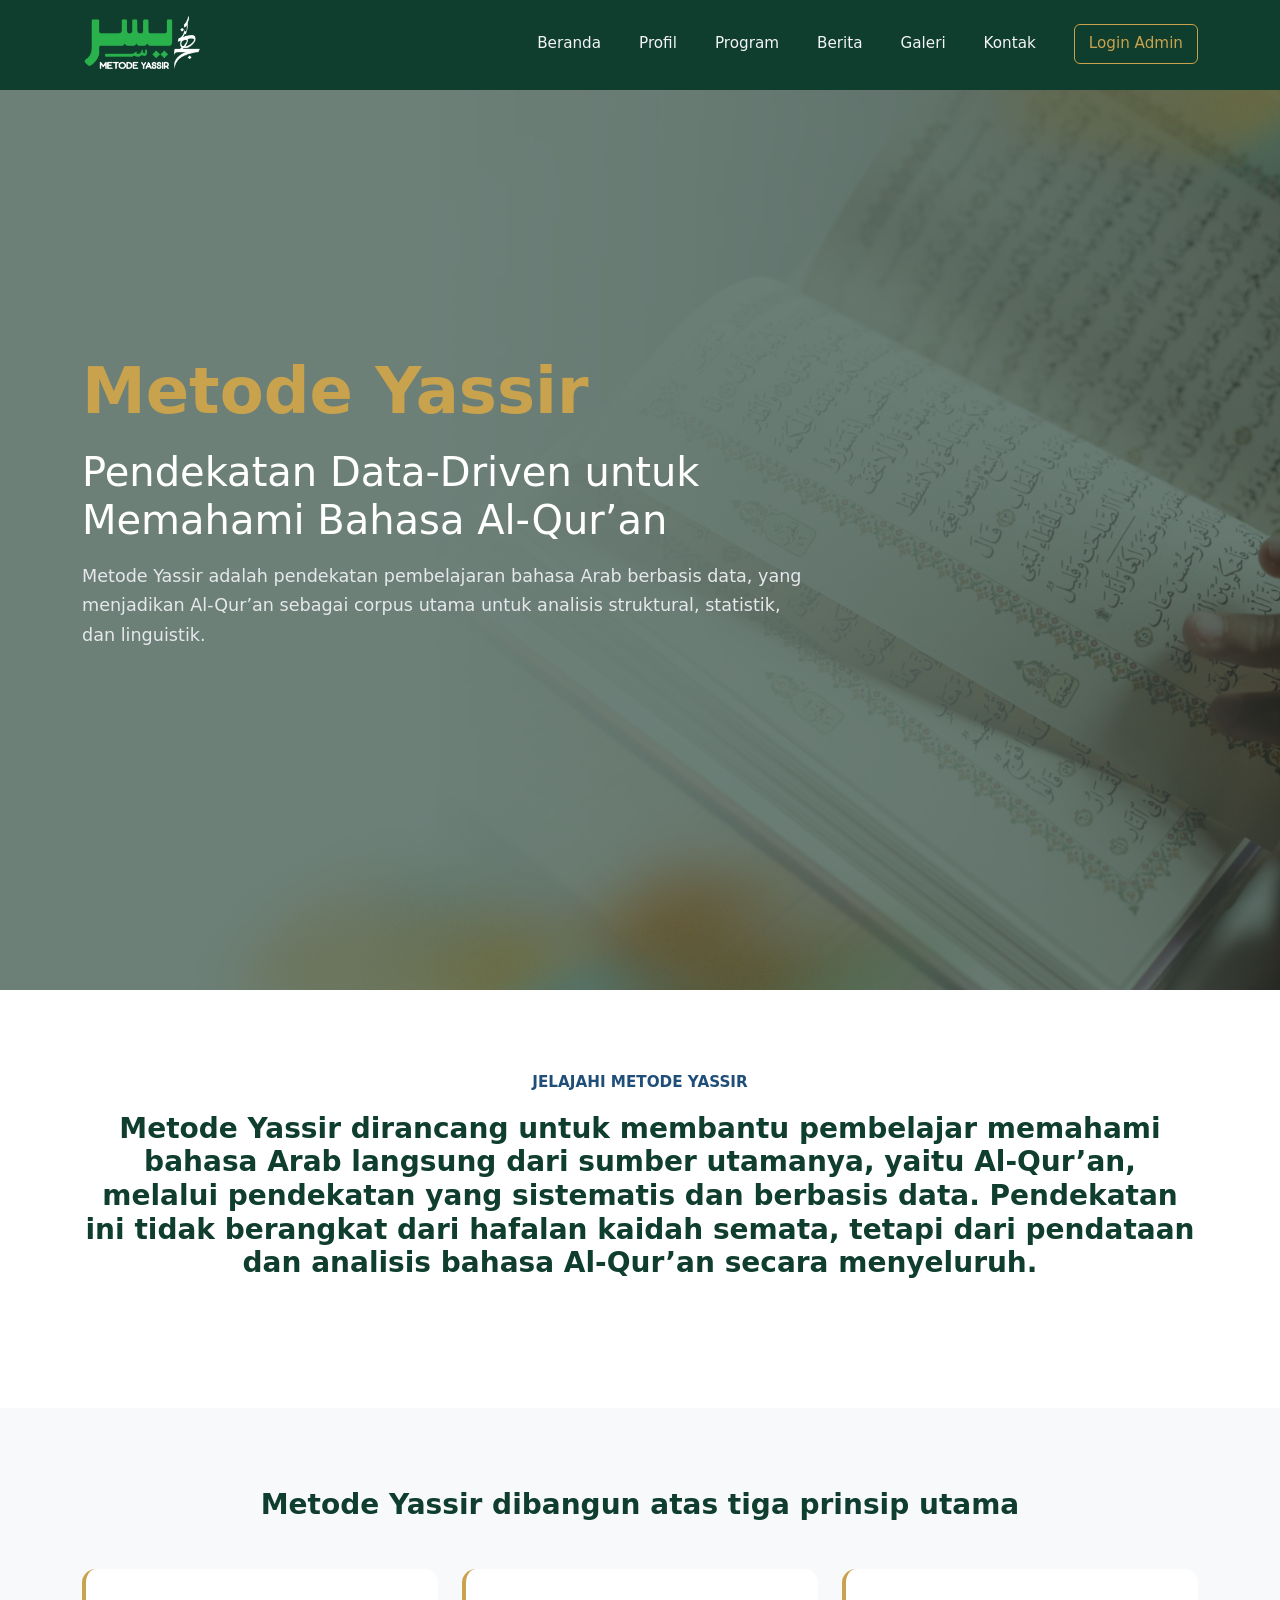
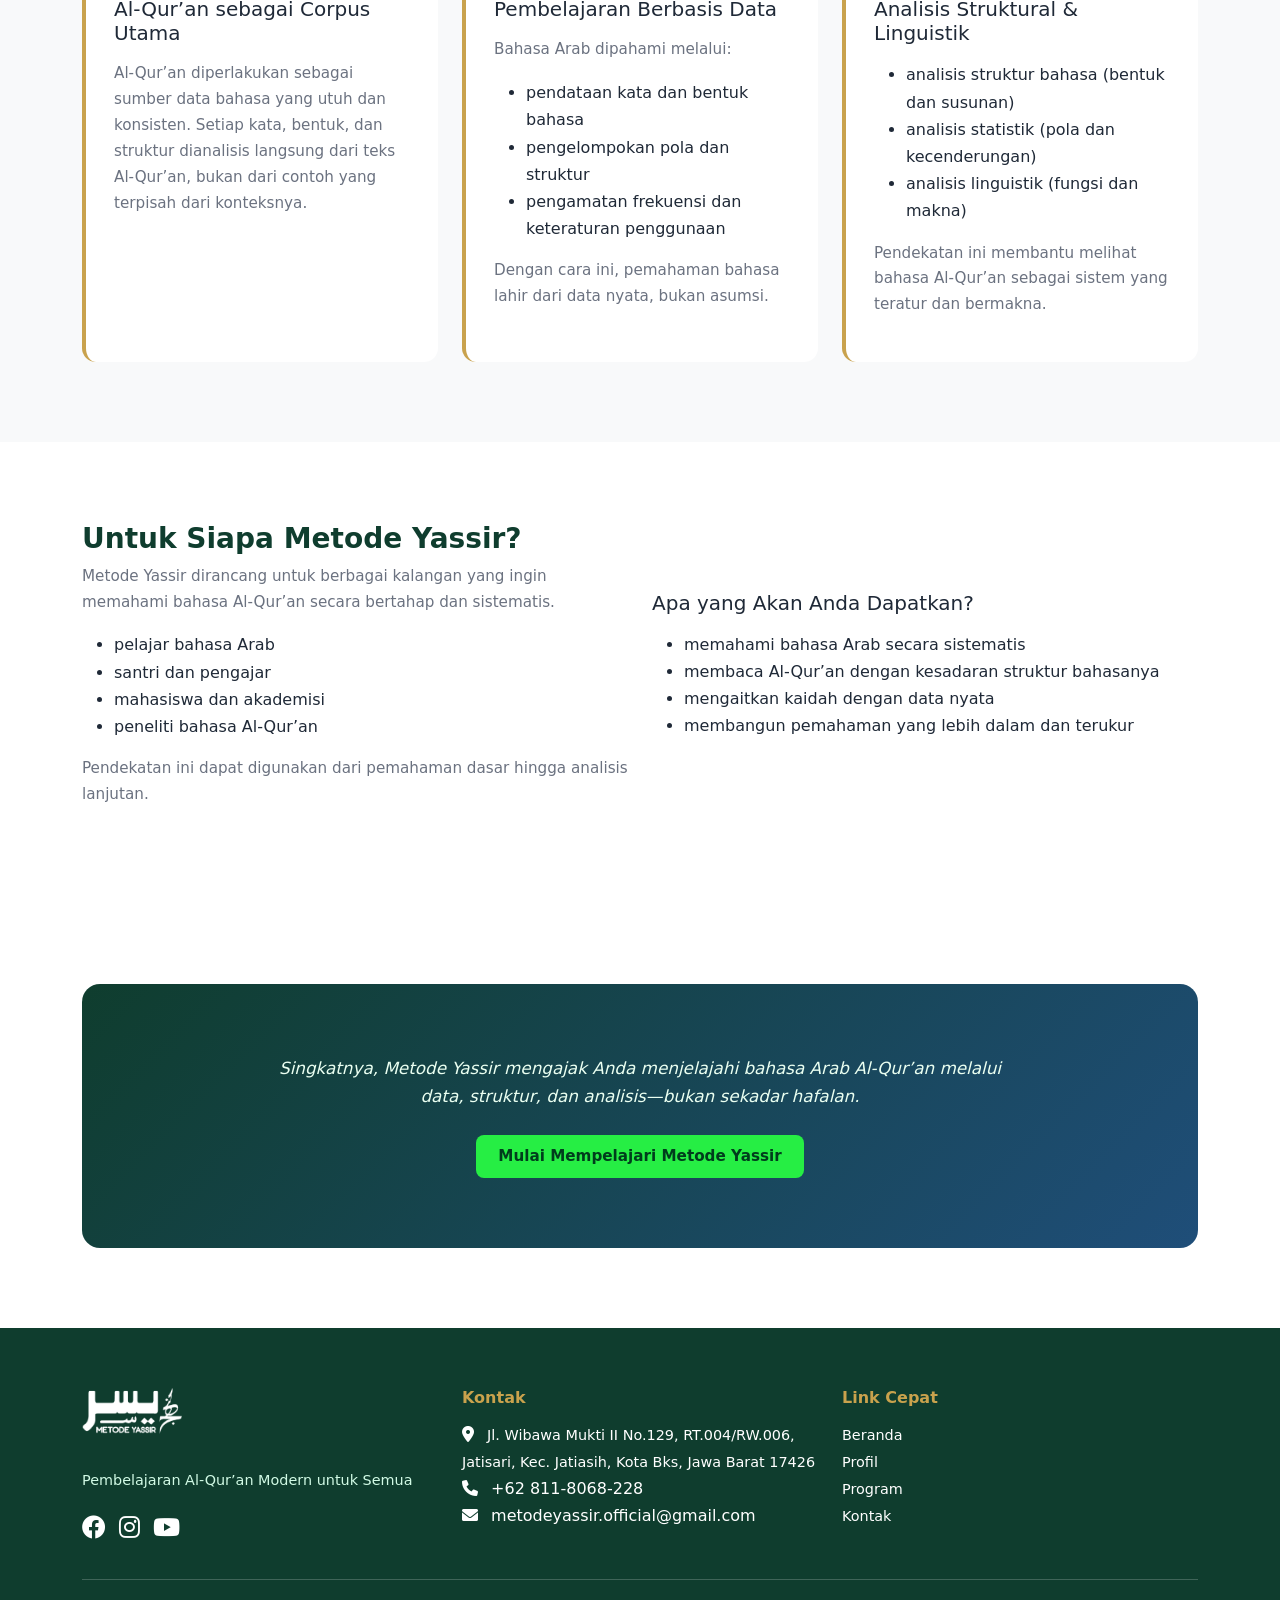
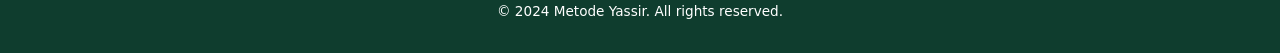
==== commit 8bfa20de: "perbaiki togle navbar header" ====
--- a/jelajahi.html
+++ b/jelajahi.html
@@ -11,15 +11,40 @@
 
   <!-- CUSTOM CSS -->
   <link rel="stylesheet" href="style.css">
+
+  <!-- tambahan: CSS kecil untuk toggle navbar di layar kecil -->
+  <style>
+    /* Responsive nav toggle */
+    .nav-toggle { display: none; border: none; background: transparent; color: #fff; font-size: 1.25rem; }
+    .navbar nav { display: flex; gap: 1rem; align-items: center; }
+    @media (max-width: 991.98px) {
+      .nav-toggle { display: inline-block; }
+      .navbar nav {
+        position: absolute;
+        top: 64px;
+        right: 0;
+        background: #0F3D2E;
+        flex-direction: column;
+        width: 220px;
+        padding: 0.75rem;
+        display: none;
+        z-index: 999;
+      }
+      .navbar nav.open { display: flex; }
+      .navbar nav a { padding: 0.5rem 0.75rem; display: block; }
+    }
+  </style>
 </head>
 <body>
 
 <!-- ================= NAVBAR ================= -->
 <header class="navbar" style="background-color: #0F3D2E;">
   <div class="container d-flex justify-content-between align-items-center ">
-    <div class="logo"><img src="image/12.png" alt="Logo Yassir" style="width: 120px; height: auto;"></div>
-    <button class="nav-toggle d-lg-none" aria-label="Toggle navigation"><i class="fas fa-bars"></i></button>
-    <nav class="text-white">
+    <div class="logo"><img src="image/logo.png" alt="Logo Yassir" style="width: 120px; height: auto;"></div>
+    <!-- tombol toggle: tambahkan aria-controls dan aria-expanded -->
+    <button class="nav-toggle d-lg-none" aria-label="Toggle navigation" aria-controls="main-nav" aria-expanded="false"><i class="fas fa-bars"></i></button>
+    <!-- berikan id pada nav untuk dikendalikan oleh tombol -->
+    <nav id="main-nav" class="text-white" aria-hidden="true">
       <a href="index.html">Beranda</a>
       <a href="#">Profil</a>
       <a href="#">Program</a>
@@ -32,7 +57,7 @@
 </header>
 
 <!-- ================= HERO ================= -->
-<section class="hero" style="background-image: url('image/hero-bg.jpeg'); background-size: cover; background-blend-mode: overlay; background-color: rgba(30, 43, 38, 0.75);">
+<section class="hero" style="background-image: url('image/background1.png'); background-size: cover; background-blend-mode: overlay; background-color: rgba(30, 43, 38, 0.75);">
     <div class="hero-overlay">
         <div class="container">
             <div class="row align-items-center">
@@ -198,16 +223,34 @@
 <script>
   (function(){
     const navToggle = document.querySelector('.nav-toggle');
-    const navbar = document.querySelector('.navbar');
-    const navLinks = document.querySelectorAll('.navbar nav a');
-    if (!navToggle || !navbar) return;
+    const nav = document.getElementById('main-nav');
+    const navLinks = document.querySelectorAll('#main-nav a');
+    if (!navToggle || !nav) return;
+
     navToggle.addEventListener('click', function(){
-      navbar.classList.toggle('open');
+      const isOpen = nav.classList.toggle('open');
+      navToggle.setAttribute('aria-expanded', isOpen ? 'true' : 'false');
+      nav.setAttribute('aria-hidden', isOpen ? 'false' : 'true');
     });
+
     navLinks.forEach(function(link){
       link.addEventListener('click', function(){
-        navbar.classList.remove('open');
+        // tutup menu setelah klik link (hanya di layar kecil)
+        if (nav.classList.contains('open')) {
+          nav.classList.remove('open');
+          navToggle.setAttribute('aria-expanded', 'false');
+          nav.setAttribute('aria-hidden', 'true');
+        }
       });
+    });
+
+    // opsional: klik di luar untuk menutup menu
+    document.addEventListener('click', function(e){
+      if (!nav.contains(e.target) && !navToggle.contains(e.target) && nav.classList.contains('open')) {
+        nav.classList.remove('open');
+        navToggle.setAttribute('aria-expanded', 'false');
+        nav.setAttribute('aria-hidden', 'true');
+      }
     });
   })();
 </script>
--- a/style.css
+++ b/style.css
@@ -378,6 +378,7 @@
 
   /* Mobile navbar: show toggle, hide inline nav */
   .navbar {
+    overflow: hidden;
     position: relative;
 
   }
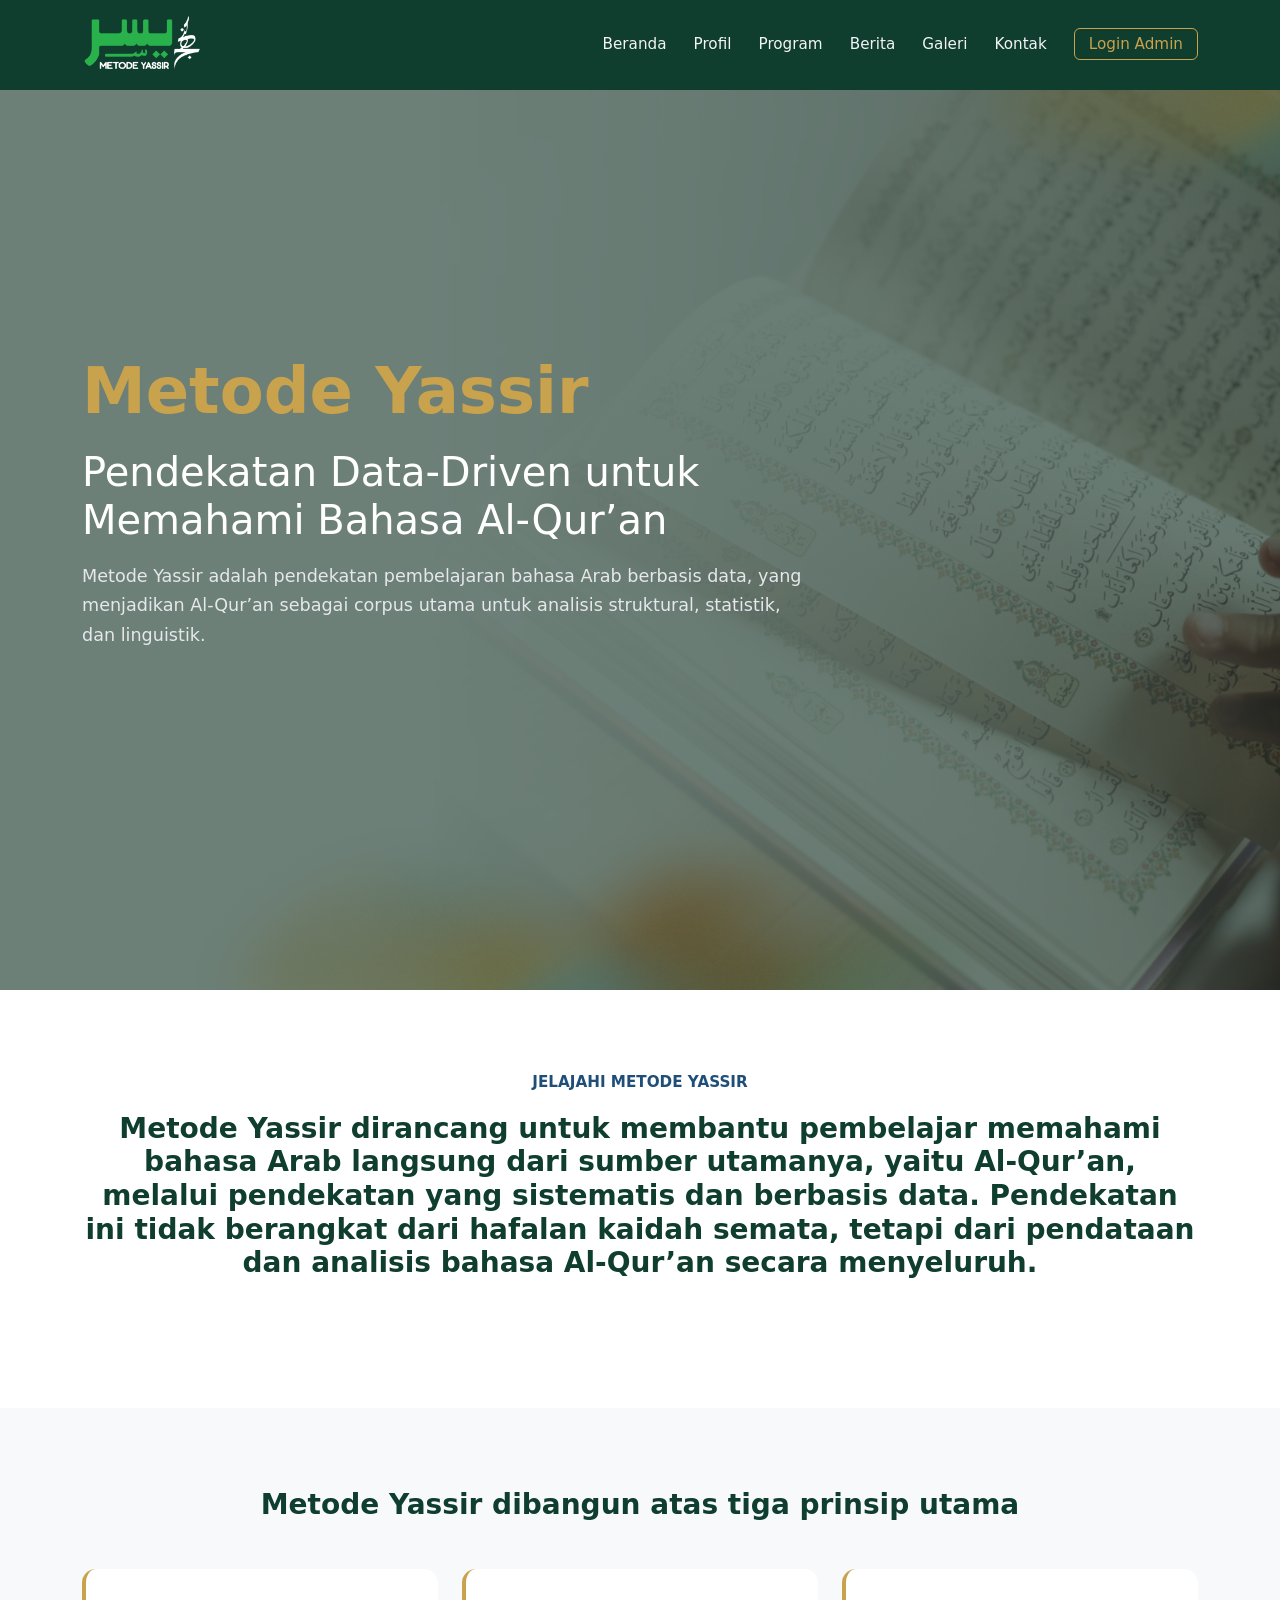
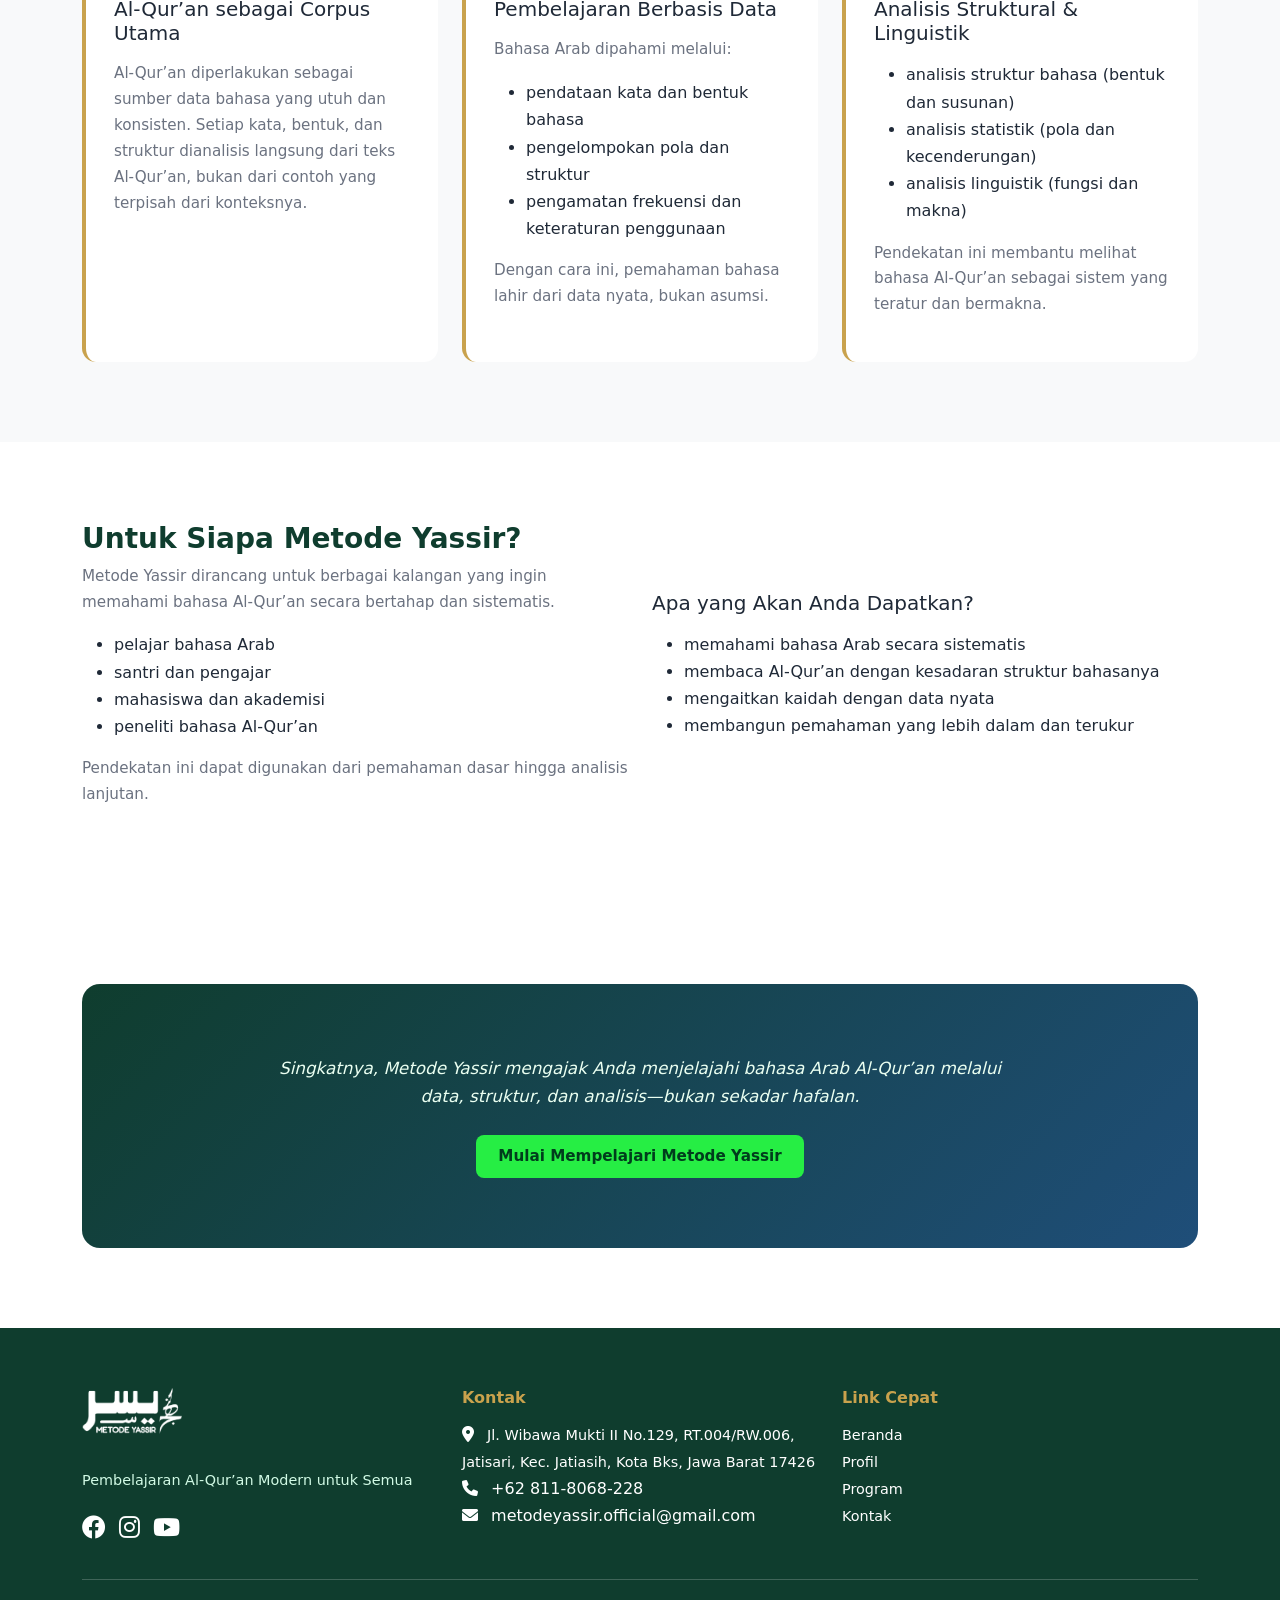
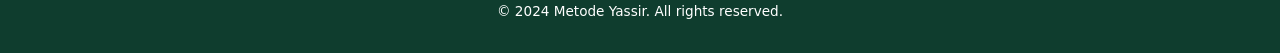
==== commit a08fd2a0: "perbaiki header tadi dan fotonya" ====
--- a/jelajahi.html
+++ b/jelajahi.html
@@ -9,42 +9,15 @@
   <link href="https://cdn.jsdelivr.net/npm/bootstrap@5.3.3/dist/css/bootstrap.min.css" rel="stylesheet">
   <link rel="stylesheet" href="https://cdnjs.cloudflare.com/ajax/libs/font-awesome/6.0.0/css/all.min.css">
 
-  <!-- CUSTOM CSS -->
   <link rel="stylesheet" href="style.css">
-
-  <!-- tambahan: CSS kecil untuk toggle navbar di layar kecil -->
-  <style>
-    /* Responsive nav toggle */
-    .nav-toggle { display: none; border: none; background: transparent; color: #fff; font-size: 1.25rem; }
-    .navbar nav { display: flex; gap: 1rem; align-items: center; }
-    @media (max-width: 991.98px) {
-      .nav-toggle { display: inline-block; }
-      .navbar nav {
-        position: absolute;
-        top: 64px;
-        right: 0;
-        background: #0F3D2E;
-        flex-direction: column;
-        width: 220px;
-        padding: 0.75rem;
-        display: none;
-        z-index: 999;
-      }
-      .navbar nav.open { display: flex; }
-      .navbar nav a { padding: 0.5rem 0.75rem; display: block; }
-    }
-  </style>
 </head>
 <body>
 
-<!-- ================= NAVBAR ================= -->
 <header class="navbar" style="background-color: #0F3D2E;">
   <div class="container d-flex justify-content-between align-items-center ">
     <div class="logo"><img src="image/logo.png" alt="Logo Yassir" style="width: 120px; height: auto;"></div>
-    <!-- tombol toggle: tambahkan aria-controls dan aria-expanded -->
-    <button class="nav-toggle d-lg-none" aria-label="Toggle navigation" aria-controls="main-nav" aria-expanded="false"><i class="fas fa-bars"></i></button>
-    <!-- berikan id pada nav untuk dikendalikan oleh tombol -->
-    <nav id="main-nav" class="text-white" aria-hidden="true">
+    <button class="nav-toggle d-lg-none" aria-label="Toggle navigation"><i class="fas fa-bars"></i></button>
+    <nav class="text-white">
       <a href="index.html">Beranda</a>
       <a href="#">Profil</a>
       <a href="#">Program</a>
@@ -223,34 +196,16 @@
 <script>
   (function(){
     const navToggle = document.querySelector('.nav-toggle');
-    const nav = document.getElementById('main-nav');
-    const navLinks = document.querySelectorAll('#main-nav a');
-    if (!navToggle || !nav) return;
-
+    const navbar = document.querySelector('.navbar');
+    const navLinks = document.querySelectorAll('.navbar nav a');
+    if (!navToggle || !navbar) return;
     navToggle.addEventListener('click', function(){
-      const isOpen = nav.classList.toggle('open');
-      navToggle.setAttribute('aria-expanded', isOpen ? 'true' : 'false');
-      nav.setAttribute('aria-hidden', isOpen ? 'false' : 'true');
+      navbar.classList.toggle('open');
     });
-
     navLinks.forEach(function(link){
       link.addEventListener('click', function(){
-        // tutup menu setelah klik link (hanya di layar kecil)
-        if (nav.classList.contains('open')) {
-          nav.classList.remove('open');
-          navToggle.setAttribute('aria-expanded', 'false');
-          nav.setAttribute('aria-hidden', 'true');
-        }
+        navbar.classList.remove('open');
       });
-    });
-
-    // opsional: klik di luar untuk menutup menu
-    document.addEventListener('click', function(e){
-      if (!nav.contains(e.target) && !navToggle.contains(e.target) && nav.classList.contains('open')) {
-        nav.classList.remove('open');
-        navToggle.setAttribute('aria-expanded', 'false');
-        nav.setAttribute('aria-hidden', 'true');
-      }
     });
   })();
 </script>
--- a/style.css
+++ b/style.css
@@ -378,16 +378,41 @@
 
   /* Mobile navbar: show toggle, hide inline nav */
   .navbar {
-    overflow: hidden;
+    overflow: visible;
     position: relative;
-
+    padding: 10px 0;
+  }
+
+  .navbar .container {
+    position: relative;
   }
 
   .navbar nav {
     display: none;
+    transition: all 0.3s ease;
+  }
+
+  /* Navigation Toggle Button */
+  .nav-toggle {
+    background: transparent;
+    border: none;
+    color: #fff;
+    font-size: 1.5rem;
+    cursor: pointer;
+    padding: 5px 10px;
+    z-index: 100;
+    position: relative;
+  }
+
+  .nav-toggle:focus {
+    outline: none;
   }
 
   /* When navbar has .open, show a stacked mobile menu */
+  .navbar.open {
+    overflow: visible;
+  }
+
   .navbar.open nav {
     display: block;
     position: absolute;
@@ -395,20 +420,52 @@
     right: 0;
     top: 100%;
     background: rgba(15, 61, 46, 0.98);
-    padding: 12px 16px 18px;
-    z-index: 60;
+    padding: 15px 20px 20px;
+    z-index: 99;
+    box-shadow: 0 10px 20px rgba(0, 0, 0, 0.1);
+    border-radius: 0 0 8px 8px;
+    animation: slideDown 0.3s ease-out;
+  }
+
+  @keyframes slideDown {
+    from {
+      opacity: 0;
+      transform: translateY(-10px);
+    }
+    to {
+      opacity: 1;
+      transform: translateY(0);
+    }
   }
 
   .navbar.open nav a {
     display: block;
-    margin: 10px 0;
+    margin: 12px 0;
     color: #fff;
     font-size: 1rem;
+    padding: 8px 0;
+    transition: all 0.2s ease;
+  }
+
+  .navbar.open nav a:hover {
+    color: var(--primary-accent);
+    transform: translateX(5px);
   }
 
   .navbar.open .btn-outline {
     display: inline-block;
-    margin-top: 8px;
+    margin: 12px 0 5px;
+    padding: 8px 16px;
+    text-align: center;
+    width: auto;
+  }
+  
+  /* Prevent scrolling when menu is open */
+  body.menu-open {
+    overflow: hidden;
+    position: fixed;
+    width: 100%;
+    height: 100%;
   }
 }
 
@@ -475,3 +532,4 @@
   }
 }
 
+
